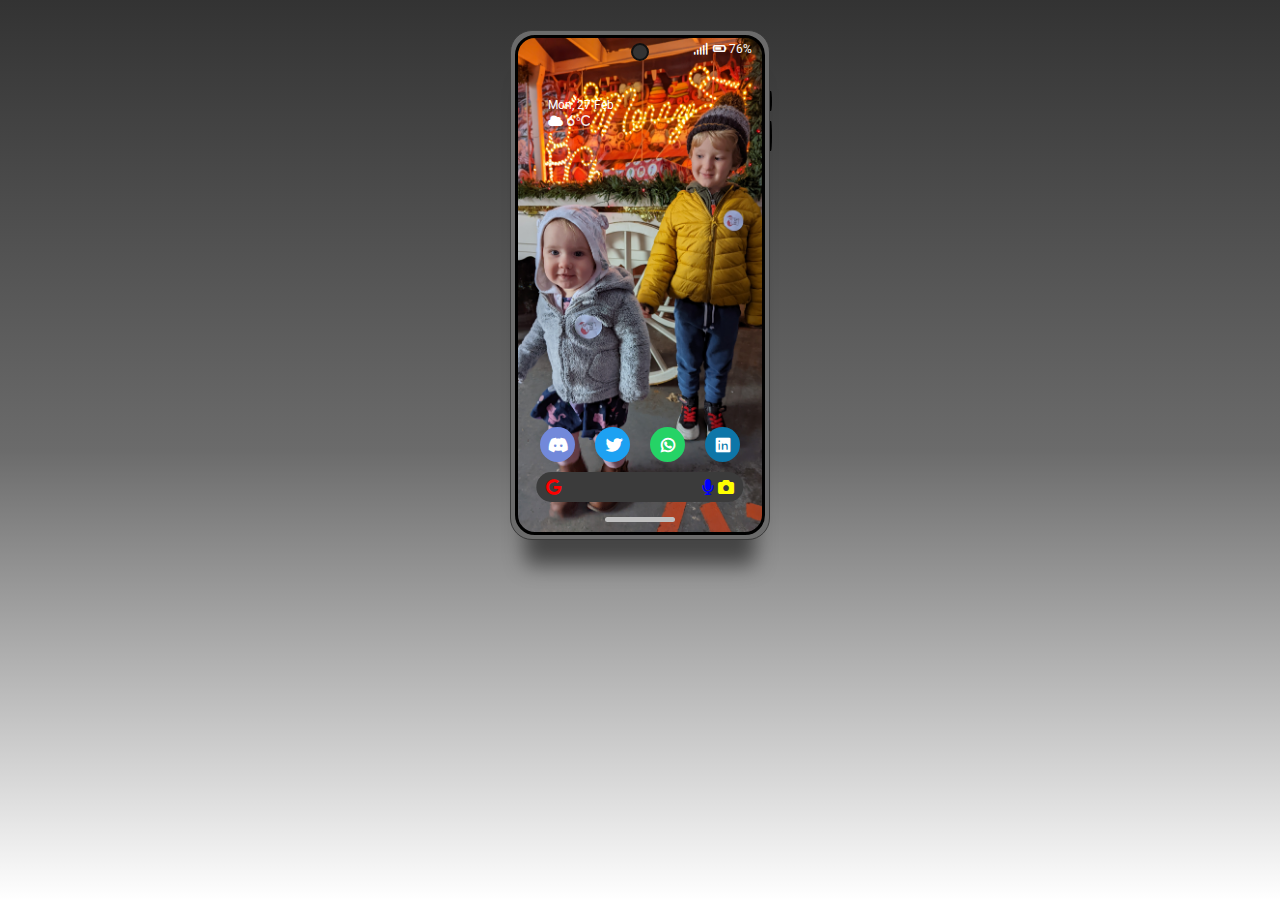
==== index.html @ da10e138 "first commit" ====
<!DOCTYPE html>
<html lang="en">
  <head>
    <meta charset="UTF-8" />
    <meta http-equiv="X-UA-Compatible" content="IE=edge" />
    <meta name="viewport" content="width=device-width, initial-scale=1.0" />
    <link rel="stylesheet" href="./fontawesome-free-6.1.1-web/css/all.css" />
    <link
      href="https://fonts.googleapis.com/css2?family=Roboto&display=swap"
      rel="stylesheet"
    />
    <link rel="stylesheet" href="./style.css" />

    <title>Mobile Phone</title>
  </head>
  <body>
    <div class="outer-mobile-phone-wrapper">
      <div class="top-shine"></div>
      <div class="button-wrapper">
        <a class="on-button" href="./lock_screen.html"></a>
        <div class="volume-button"></div>
      </div>
      <div class="inner-mobile-phone-wrapper">
        <div class="top">
          <div id="clock" class="clock"></div>
          <div class="camera transform-left"></div>
          <div class="top-left">
            <i class="fa-solid fa-signal"></i>
            <i class="fa-solid fa-battery-three-quarters"></i>
            <p>76%</p>
          </div>
        </div>
        <div class="date-weather-content">
          <div id="date" class="date">Mon, 27 Feb</div>
          <div id="weather" class="weather">
            <i class="fa-solid fa-cloud"> <p>6&#176;C</p></i>
          </div>
        </div>
        <div class="app-links transform-left">
          <a class="links discord" href="./discord_test.html"></a>
          <a class="links twitter" href="./twitter.html"></a>
          <a class="links whatsapp" href="./whatsapp.html"></a>
          <a class="links linkedin" href="./linkedin.html"></a>
        </div>
        <a href="/google_search.html" class="google-bar transform-left">
          <div class="google-logo">
            <i class="fa-brands fa-google"></i>
          </div>
          <div class="google-mic-camera">
            <i class="fa-solid fa-microphone"></i>
            <i class="fa-solid fa-camera"></i>
          </div>
        </a>
        <a href="./index.html" class="bottom-button transform-left"></a>
      </div>
    </div>

    <script src="./script.js"></script>
  </body>
</html>
---- style.css ----
* {
  box-sizing: border-box;
  margin: 0;
  padding: 0;
}

body {
  background: linear-gradient(#333, #6b6b6b, #fff);
  color: #fff;
  font-family: 'Roboto', sans-serif;
  display: flex;
  justify-content: center;
  height: 100vh;
}

/* Backgrounds */

body.discord-mobile {
  background: linear-gradient(#1e2124, #282b30, #7289da);
}
body.twitter-mobile {
  background: radial-gradient(#fff, #1da1f2);
}

/* Utilities */

a {
  text-decoration: none;
}

li {
  list-style: none;
}

.transform-left {
  left: 50%;
  transform: translateX(-50%);
}

/* Mobile Device */

.outer-mobile-phone-wrapper {
  margin-top: 30px;
  position: relative;
  width: 260px;
  height: 510px;
  background-color: #6b6b6b;
  border-radius: 22px;
  border: 1px solid #3b3b3b;
  box-shadow: 0px 40px 20px -15px rgba(0, 0, 0, 0.5);
}

.on-button {
  position: absolute;
  width: 2px;
  height: 20px;
  top: 60px;
  left: 259px;
  background-color: black;
  border-top-right-radius: 100%;
  border-bottom-right-radius: 100%;
}

.volume-button {
  position: absolute;
  width: 2px;
  height: 30px;
  top: 90px;
  left: 259px;
  background-color: black;
  border-top-right-radius: 100%;
  border-bottom-right-radius: 100%;
}

/* Mobile HomeScreen */

.inner-mobile-phone-wrapper {
  width: 250px;
  height: 500px;
  background: url(./PXL_20211219_104220597.jpg) no-repeat center center/cover;
  border: 3px solid black;
  position: absolute;
  top: 4px;
  left: 4px;
  border-radius: 20px;
  z-index: 1;
}

.top {
  display: flex;
  justify-content: space-between;
}

.clock {
  font-size: 12px;
  margin-left: 10px;
  margin-top: 5px;
}

.camera {
  position: absolute;
  width: 18px;
  height: 18px;
  background-color: #333;
  border: 2px solid #111;
  border-radius: 50%;
  top: 5px;
}

.top-left {
  display: flex;
  align-items: center;
  font-size: 12px;
  margin-right: 10px;
  margin-top: 4px;
}

.top-left .fa-signal {
  padding-right: 5px;
}
.top-left .fa-battery-three-quarters {
  padding-right: 2px;
}

.date-weather-content {
  position: absolute;
  top: 60px;
  left: 30px;
}

.date {
  font-size: 12px;
  padding-bottom: 3px;
}

.weather i {
  display: flex;
  font-size: 12px;
}

.weather p {
  opacity: 0.9;
  padding-left: 4px;
}

.app-links {
  position: absolute;
  bottom: 70px;
  width: 100%;
  text-align: center;
  display: flex;
  justify-content: center;
}

.app-links .links {
  margin: 0 10px;
  width: 35px;
  height: 35px;
  background-color: black;
  border-radius: 50%;
  color: #fff;
}

.app-links > * {
  transition: all 1s ease-in-out;
}
.app-links > a:hover {
  background-color: #fff;
}

.app-links .discord {
  background-color: #7289da;
}

.app-links .discord:hover {
  color: #7289da;
}

.app-links .discord::after {
  content: '\f392';
  font-family: 'Font Awesome 5 Brands';
  font-weight: 900;
  position: absolute;
  top: 50%;
  transform: translateY(-50%);
  margin-left: -10px;
}

.app-links .twitter {
  background-color: #1da1f2;
}

.app-links .twitter:hover {
  color: #1da1f2;
}

.app-links .twitter::after {
  content: '\f099';
  font-family: 'Font Awesome 5 Brands';
  font-weight: 900;
  position: absolute;
  top: 50%;
  transform: translateY(-50%);
  margin-left: -7px;
}

.app-links .whatsapp {
  background-color: #25d366;
}

.app-links .whatsapp:hover {
  color: #25d366;
}

.app-links .whatsapp::after {
  content: '\f232';
  font-family: 'Font Awesome 5 Brands';
  font-weight: 900;
  position: absolute;
  top: 50%;
  transform: translateY(-50%);
  margin-left: -7px;
}

.app-links .linkedin {
  background-color: #0e76a8;
}

.app-links .linkedin:hover {
  color: #0e76a8;
}

.app-links .linkedin::after {
  content: '\f08c';
  font-family: 'Font Awesome 5 Brands';
  font-weight: 900;
  position: absolute;
  top: 50%;
  transform: translateY(-50%);
  margin-left: -7px;
}

.google-bar {
  position: absolute;
  bottom: 30px;
  height: 30px;
  width: 85%;
  border-radius: 30px;
  display: flex;
  align-items: center;
  justify-content: space-between;
  background-color: #3b3b3b;
  color: #fff;
}

.google-bar:hover {
  cursor: text;
}

.google-logo {
  margin-left: 10px;
  color: red;
}

.google-mic-camera {
  margin-right: 10px;
}

.google-mic-camera .fa-camera {
  color: yellow;
}

.google-mic-camera .fa-microphone {
  color: blue;
}

.bottom-button {
  width: 70px;
  height: 5px;
  background-color: silver;
  border-radius: 10px;
  position: absolute;
  bottom: 10px;
}

/* Google Search{ Page */
.google-wrapper {
  width: 250px;
  height: 500px;
  background-color: #222;
  border: 3px solid black;
  position: absolute;
  top: 4px;
  left: 4px;
  border-radius: 20px;
  z-index: 1;
}

.google-page-bar {
  top: 35px;
}

.google-page-bar p {
  color: #6b6b6b;
}

/* Discord */
.discord-wrapper {
  background: #222;
}

/* Discord Side Links to Left */
.discord-left-side-links {
  position: absolute;
  margin-top: 10px;
}

.discord-left-side-links li,
.discord-green-icons li {
  width: 40px;
  height: 40px;
  border-radius: 50%;
  background-color: #fff;
  margin: 10px 6px;
}

.discord-left-side-links li:before {
  content: '';
  width: 3px;
  height: 5px;
  background-color: #fff;
  border-radius: 0 10px 10px 0;
  position: absolute;
  margin-top: 18px;
  margin-left: -5px;
}

.discord-left-side-links .cow:before {
  content: '';
  height: 20px;
  width: 3px;
  background-color: #fff;
  top: 200px;
}

.discord-green-icons {
  margin-top: 320px;
}

.discord-green-icons li {
  background-color: #444;
}

.discord-green-icons li i {
  margin-top: 12px;
  margin-left: 50%;
  transform: translateX(-50%);
  color: rgb(2, 181, 2);
}

/* Discord Main Content */
.discord-content-middle {
  width: 140px;
  height: 410px;
  position: absolute;
  top: 30px;
  background-color: #333;
  border-top-right-radius: 5px;
  border-top-left-radius: 5px;
}

.discord-content-header {
  font-size: 12px;
  display: flex;
  margin-top: 10px;
  margin-left: 10px;
}

.discord-content-header i {
  color: purple;
}

.discord-content-header h5 {
  padding-left: 5px;
}

.discord-content-header p {
  margin-top: -8px;
  margin-left: 25px;
  font-size: 16px;
}

.discord-content-middle button {
  width: 85%;
  font-size: 12px;
  margin-left: 10px;
  margin-top: 10px;
  color: #fff;
  background-color: #444;
  border: none;
  border-radius: 3px;
  padding: 3px 0;
}

.discord-middle-text {
  font-size: 12px;
  color: #888;
  position: absolute;
  margin-top: 10px;
  margin-left: 15px;
}

.discord-middle-text h5 {
  background-color: #444;
  padding: 2px 0px 2px 10px;
  margin-left: -10px;
  width: 130px;
  display: flex;
  align-items: center;
}

.discord-middle-text i {
  margin-right: 5px;
}

.discord-middle-text span {
  color: #fff;
}

.discord-middle-text span::before {
  content: '';
  position: absolute;
  width: 3px;
  height: 5px;
  background-color: #fff;
  border-radius: 0 10px 10px 0;
  left: -15px;
  margin-top: 4px;
}

.discord-info,
.discord-general,
.discord-projects {
  margin-top: 15px;
}

.discord-info p,
.discord-general p,
.discord-projects p {
  margin: 8px 0;
}

.discord-info h6::before,
.discord-general h6::before,
.discord-projects h6::before {
  content: '\f054';
  font-family: 'Font Awesome 5 Free';
  font-weight: 900;
  position: absolute;
  margin-left: -8px;
}

/* Discord Right Side */
.discord-right-side {
  width: 45px;
  height: 405px;
  background-color: #2d2d2d;
  top: 30px;
  left: 200px;
  position: absolute;
  border-top-left-radius: 5px;
}

.discord-burger {
  margin-top: 15px;
  margin-left: 15px;
}

.discord-users {
  margin-left: 15px;
}

.discord-user {
  width: 30px;
  height: 30px;
  border-radius: 50%;
  background-color: #fff;
  display: flex;
  flex-direction: column;
  margin: 20px 0;
}

.discord-user::after {
  content: '';
  width: 2px;
  height: 8px;
  background-color: #555;
  margin-top: -9px;
  margin-left: 13px;
}

.discord-user::before {
  content: '';
  transform: rotate(270deg);
  position: absolute;
  margin-top: -17px;
  margin-left: 20px;
  background-color: #555;
  width: 2px;
  height: 15px;
}

.discord-user:nth-child(3) {
  margin-top: 46px;
}

.discord-user:nth-child(4) {
  margin-top: 130px;
}

/* Discord Bottom of Page */
.discord-bottom-links {
  position: absolute;
  background-color: #222;
  bottom: 30px;
  width: 100%;
  padding-top: 8px;
  border-top: 2px solid #222;
  z-index: 1;
}

.discord-bottom-links ul {
  display: flex;
  justify-content: center;
}

.discord-bottom-links ul li {
  padding: 0 15px;
}

.discord-bottom-links ul li:nth-child(1n + 2) {
  color: #6b6b6b;
}

.discord-bottom-links p {
  width: 20px;
  height: 20px;
  border-radius: 50%;
}

/* Twitter */
.twitter-wrapper {
  background: #fff;
  color: #444;
}

.main-twitter {
  margin-top: 20px;
  margin-left: 20px;
}

.twitter-header {
  display: flex;
  flex-direction: column;
  border-bottom: 1px solid #ddd;
  width: 90%;
}

.twitter-header p {
  font-size: 12px;
  margin-bottom: 10px;
  color: #666;
}

.twitter-profile-pic {
  background: url(./IMG/milan-de-clercq-2ayzQETlloM-unsplash.jpg) no-repeat
    center center/cover;
  width: 30px;
  height: 30px;
  border-radius: 50%;
  margin-bottom: 10px;
}

.twitter-followers {
  display: flex;
  font-size: 12px;
  color: #666;
}

.twitter-followers span {
  color: #222;
}

.twitter-followers p {
  padding-right: 10px;
}

.twitter-lists {
  margin-top: 15px;
  margin-bottom: 5px;
}

.twitter-lists ul li {
  padding: 10px 0;
  font-size: 14px;
  letter-spacing: 0.5px;
  font-weight: bold;
}

.twitter-lists ul i {
  margin-right: 20px;
}

.twitter-lists ul li:nth-child(2) {
  color: #1da1f2;
}

.twitter-bottom {
  font-size: 12px;
  margin-bottom: 15px;
  border-top: 1px solid #ddd;
  width: 90%;
}

.twitter-bottom p {
  padding: 12px 0 0;
  font-weight: bold;
}
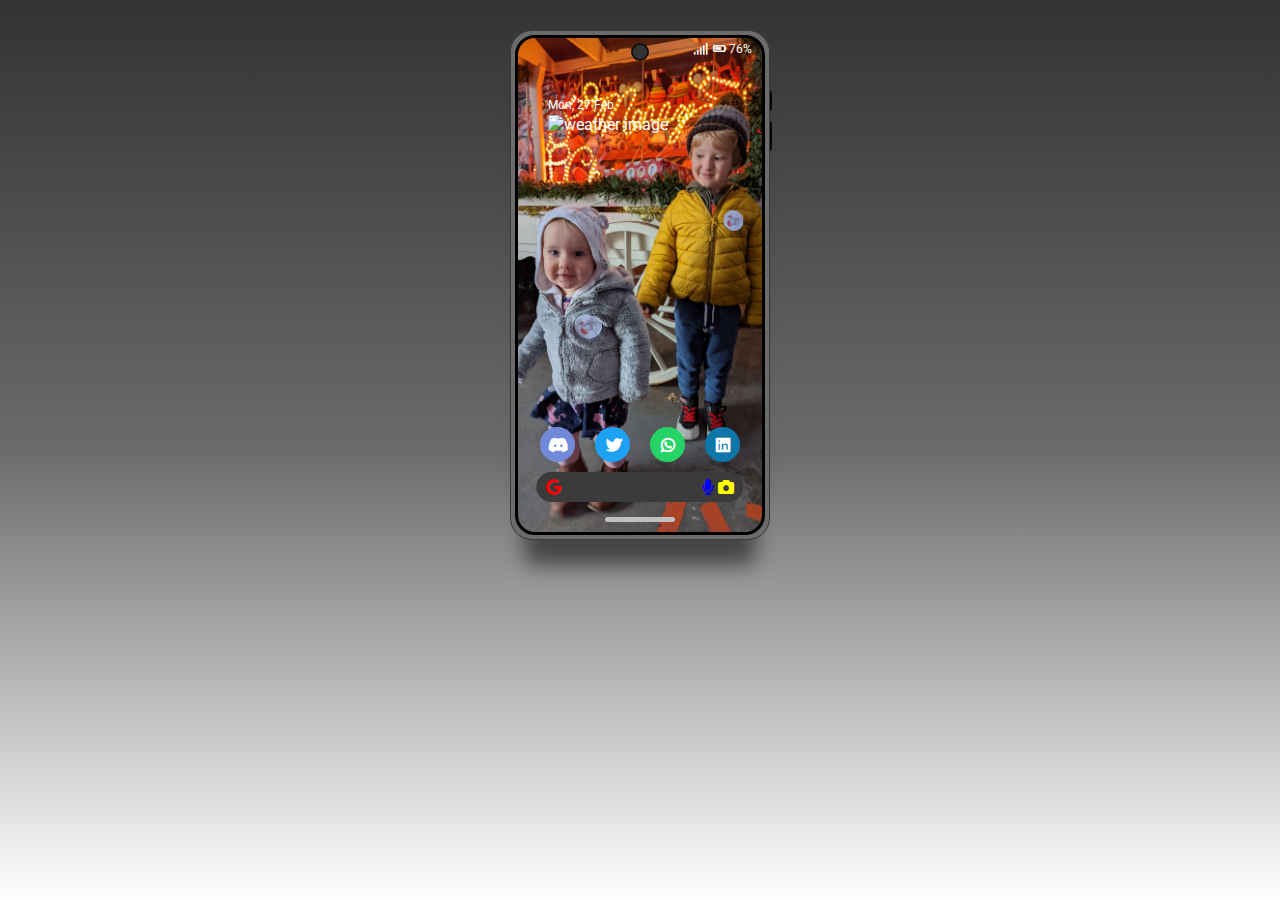
==== commit 59b982f8: "change weather fromm hard coded to api" ====
--- a/index.html
+++ b/index.html
@@ -6,7 +6,7 @@
     <meta name="viewport" content="width=device-width, initial-scale=1.0" />
     <link rel="stylesheet" href="./fontawesome-free-6.1.1-web/css/all.css" />
     <link
-      href="https://fonts.googleapis.com/css2?family=Roboto&display=swap"
+      href="https://fonts.googleapis.com/css2?family=Nunito+Sans&family=Roboto&display=swap"
       rel="stylesheet"
     />
     <link rel="stylesheet" href="./style.css" />
@@ -14,7 +14,7 @@
     <title>Mobile Phone</title>
   </head>
   <body>
-    <div class="outer-mobile-phone-wrapper">
+    <main class="outer-mobile-phone-wrapper">
       <div class="top-shine"></div>
       <div class="button-wrapper">
         <a class="on-button" href="./lock_screen.html"></a>
@@ -33,7 +33,7 @@
         <div class="date-weather-content">
           <div id="date" class="date">Mon, 27 Feb</div>
           <div id="weather" class="weather">
-            <i class="fa-solid fa-cloud"> <p>6&#176;C</p></i>
+            <img id="weather-icon" alt="weather image"></img> <p id="temp"></p>
           </div>
         </div>
         <div class="app-links transform-left">
@@ -53,8 +53,9 @@
         </a>
         <a href="./index.html" class="bottom-button transform-left"></a>
       </div>
-    </div>
+    </main>
 
-    <script src="./script.js"></script>
+    <script src="./time_date.js"></script>
+    <script src="./weather_api.js"></script>
   </body>
 </html>
--- a/style.css
+++ b/style.css
@@ -1,3 +1,11 @@
+:root {
+  --discord-color: #7289da;
+  --discord-font: 'Nunito Sans', sans-serif;
+  --twitter-color: #1da1f2;
+  --whatsapp-color: #25d366;
+  --linkedin-color: #0e76a8;
+}
+
 * {
   box-sizing: border-box;
   margin: 0;
@@ -16,10 +24,14 @@
 /* Backgrounds */
 
 body.discord-mobile {
-  background: linear-gradient(#1e2124, #282b30, #7289da);
+  background: linear-gradient(#1e2124, #282b30, var(--discord-color));
 }
 body.twitter-mobile {
-  background: radial-gradient(#fff, #1da1f2);
+  background: radial-gradient(#fff, var(--twitter-color));
+}
+
+body.whatsapp-mobile {
+  background: radial-gradient(#fff, var(--whatsapp-color));
 }
 
 /* Utilities */
@@ -169,11 +181,11 @@
 }
 
 .app-links .discord {
-  background-color: #7289da;
+  background-color: var(--discord-color);
 }
 
 .app-links .discord:hover {
-  color: #7289da;
+  color: var(--discord-color);
 }
 
 .app-links .discord::after {
@@ -187,11 +199,11 @@
 }
 
 .app-links .twitter {
-  background-color: #1da1f2;
+  background-color: var(--twitter-color);
 }
 
 .app-links .twitter:hover {
-  color: #1da1f2;
+  color: var(--twitter-color);
 }
 
 .app-links .twitter::after {
@@ -205,11 +217,11 @@
 }
 
 .app-links .whatsapp {
-  background-color: #25d366;
+  background-color: var(--whatsapp-color);
 }
 
 .app-links .whatsapp:hover {
-  color: #25d366;
+  color: var(--whatsapp-color);
 }
 
 .app-links .whatsapp::after {
@@ -223,11 +235,11 @@
 }
 
 .app-links .linkedin {
-  background-color: #0e76a8;
+  background-color: var(--linkedin-color);
 }
 
 .app-links .linkedin:hover {
-  color: #0e76a8;
+  color: var(--linkedin-color);
 }
 
 .app-links .linkedin::after {
@@ -282,347 +294,3 @@
   position: absolute;
   bottom: 10px;
 }
-
-/* Google Search{ Page */
-.google-wrapper {
-  width: 250px;
-  height: 500px;
-  background-color: #222;
-  border: 3px solid black;
-  position: absolute;
-  top: 4px;
-  left: 4px;
-  border-radius: 20px;
-  z-index: 1;
-}
-
-.google-page-bar {
-  top: 35px;
-}
-
-.google-page-bar p {
-  color: #6b6b6b;
-}
-
-/* Discord */
-.discord-wrapper {
-  background: #222;
-}
-
-/* Discord Side Links to Left */
-.discord-left-side-links {
-  position: absolute;
-  margin-top: 10px;
-}
-
-.discord-left-side-links li,
-.discord-green-icons li {
-  width: 40px;
-  height: 40px;
-  border-radius: 50%;
-  background-color: #fff;
-  margin: 10px 6px;
-}
-
-.discord-left-side-links li:before {
-  content: '';
-  width: 3px;
-  height: 5px;
-  background-color: #fff;
-  border-radius: 0 10px 10px 0;
-  position: absolute;
-  margin-top: 18px;
-  margin-left: -5px;
-}
-
-.discord-left-side-links .cow:before {
-  content: '';
-  height: 20px;
-  width: 3px;
-  background-color: #fff;
-  top: 200px;
-}
-
-.discord-green-icons {
-  margin-top: 320px;
-}
-
-.discord-green-icons li {
-  background-color: #444;
-}
-
-.discord-green-icons li i {
-  margin-top: 12px;
-  margin-left: 50%;
-  transform: translateX(-50%);
-  color: rgb(2, 181, 2);
-}
-
-/* Discord Main Content */
-.discord-content-middle {
-  width: 140px;
-  height: 410px;
-  position: absolute;
-  top: 30px;
-  background-color: #333;
-  border-top-right-radius: 5px;
-  border-top-left-radius: 5px;
-}
-
-.discord-content-header {
-  font-size: 12px;
-  display: flex;
-  margin-top: 10px;
-  margin-left: 10px;
-}
-
-.discord-content-header i {
-  color: purple;
-}
-
-.discord-content-header h5 {
-  padding-left: 5px;
-}
-
-.discord-content-header p {
-  margin-top: -8px;
-  margin-left: 25px;
-  font-size: 16px;
-}
-
-.discord-content-middle button {
-  width: 85%;
-  font-size: 12px;
-  margin-left: 10px;
-  margin-top: 10px;
-  color: #fff;
-  background-color: #444;
-  border: none;
-  border-radius: 3px;
-  padding: 3px 0;
-}
-
-.discord-middle-text {
-  font-size: 12px;
-  color: #888;
-  position: absolute;
-  margin-top: 10px;
-  margin-left: 15px;
-}
-
-.discord-middle-text h5 {
-  background-color: #444;
-  padding: 2px 0px 2px 10px;
-  margin-left: -10px;
-  width: 130px;
-  display: flex;
-  align-items: center;
-}
-
-.discord-middle-text i {
-  margin-right: 5px;
-}
-
-.discord-middle-text span {
-  color: #fff;
-}
-
-.discord-middle-text span::before {
-  content: '';
-  position: absolute;
-  width: 3px;
-  height: 5px;
-  background-color: #fff;
-  border-radius: 0 10px 10px 0;
-  left: -15px;
-  margin-top: 4px;
-}
-
-.discord-info,
-.discord-general,
-.discord-projects {
-  margin-top: 15px;
-}
-
-.discord-info p,
-.discord-general p,
-.discord-projects p {
-  margin: 8px 0;
-}
-
-.discord-info h6::before,
-.discord-general h6::before,
-.discord-projects h6::before {
-  content: '\f054';
-  font-family: 'Font Awesome 5 Free';
-  font-weight: 900;
-  position: absolute;
-  margin-left: -8px;
-}
-
-/* Discord Right Side */
-.discord-right-side {
-  width: 45px;
-  height: 405px;
-  background-color: #2d2d2d;
-  top: 30px;
-  left: 200px;
-  position: absolute;
-  border-top-left-radius: 5px;
-}
-
-.discord-burger {
-  margin-top: 15px;
-  margin-left: 15px;
-}
-
-.discord-users {
-  margin-left: 15px;
-}
-
-.discord-user {
-  width: 30px;
-  height: 30px;
-  border-radius: 50%;
-  background-color: #fff;
-  display: flex;
-  flex-direction: column;
-  margin: 20px 0;
-}
-
-.discord-user::after {
-  content: '';
-  width: 2px;
-  height: 8px;
-  background-color: #555;
-  margin-top: -9px;
-  margin-left: 13px;
-}
-
-.discord-user::before {
-  content: '';
-  transform: rotate(270deg);
-  position: absolute;
-  margin-top: -17px;
-  margin-left: 20px;
-  background-color: #555;
-  width: 2px;
-  height: 15px;
-}
-
-.discord-user:nth-child(3) {
-  margin-top: 46px;
-}
-
-.discord-user:nth-child(4) {
-  margin-top: 130px;
-}
-
-/* Discord Bottom of Page */
-.discord-bottom-links {
-  position: absolute;
-  background-color: #222;
-  bottom: 30px;
-  width: 100%;
-  padding-top: 8px;
-  border-top: 2px solid #222;
-  z-index: 1;
-}
-
-.discord-bottom-links ul {
-  display: flex;
-  justify-content: center;
-}
-
-.discord-bottom-links ul li {
-  padding: 0 15px;
-}
-
-.discord-bottom-links ul li:nth-child(1n + 2) {
-  color: #6b6b6b;
-}
-
-.discord-bottom-links p {
-  width: 20px;
-  height: 20px;
-  border-radius: 50%;
-}
-
-/* Twitter */
-.twitter-wrapper {
-  background: #fff;
-  color: #444;
-}
-
-.main-twitter {
-  margin-top: 20px;
-  margin-left: 20px;
-}
-
-.twitter-header {
-  display: flex;
-  flex-direction: column;
-  border-bottom: 1px solid #ddd;
-  width: 90%;
-}
-
-.twitter-header p {
-  font-size: 12px;
-  margin-bottom: 10px;
-  color: #666;
-}
-
-.twitter-profile-pic {
-  background: url(./IMG/milan-de-clercq-2ayzQETlloM-unsplash.jpg) no-repeat
-    center center/cover;
-  width: 30px;
-  height: 30px;
-  border-radius: 50%;
-  margin-bottom: 10px;
-}
-
-.twitter-followers {
-  display: flex;
-  font-size: 12px;
-  color: #666;
-}
-
-.twitter-followers span {
-  color: #222;
-}
-
-.twitter-followers p {
-  padding-right: 10px;
-}
-
-.twitter-lists {
-  margin-top: 15px;
-  margin-bottom: 5px;
-}
-
-.twitter-lists ul li {
-  padding: 10px 0;
-  font-size: 14px;
-  letter-spacing: 0.5px;
-  font-weight: bold;
-}
-
-.twitter-lists ul i {
-  margin-right: 20px;
-}
-
-.twitter-lists ul li:nth-child(2) {
-  color: #1da1f2;
-}
-
-.twitter-bottom {
-  font-size: 12px;
-  margin-bottom: 15px;
-  border-top: 1px solid #ddd;
-  width: 90%;
-}
-
-.twitter-bottom p {
-  padding: 12px 0 0;
-  font-weight: bold;
-}
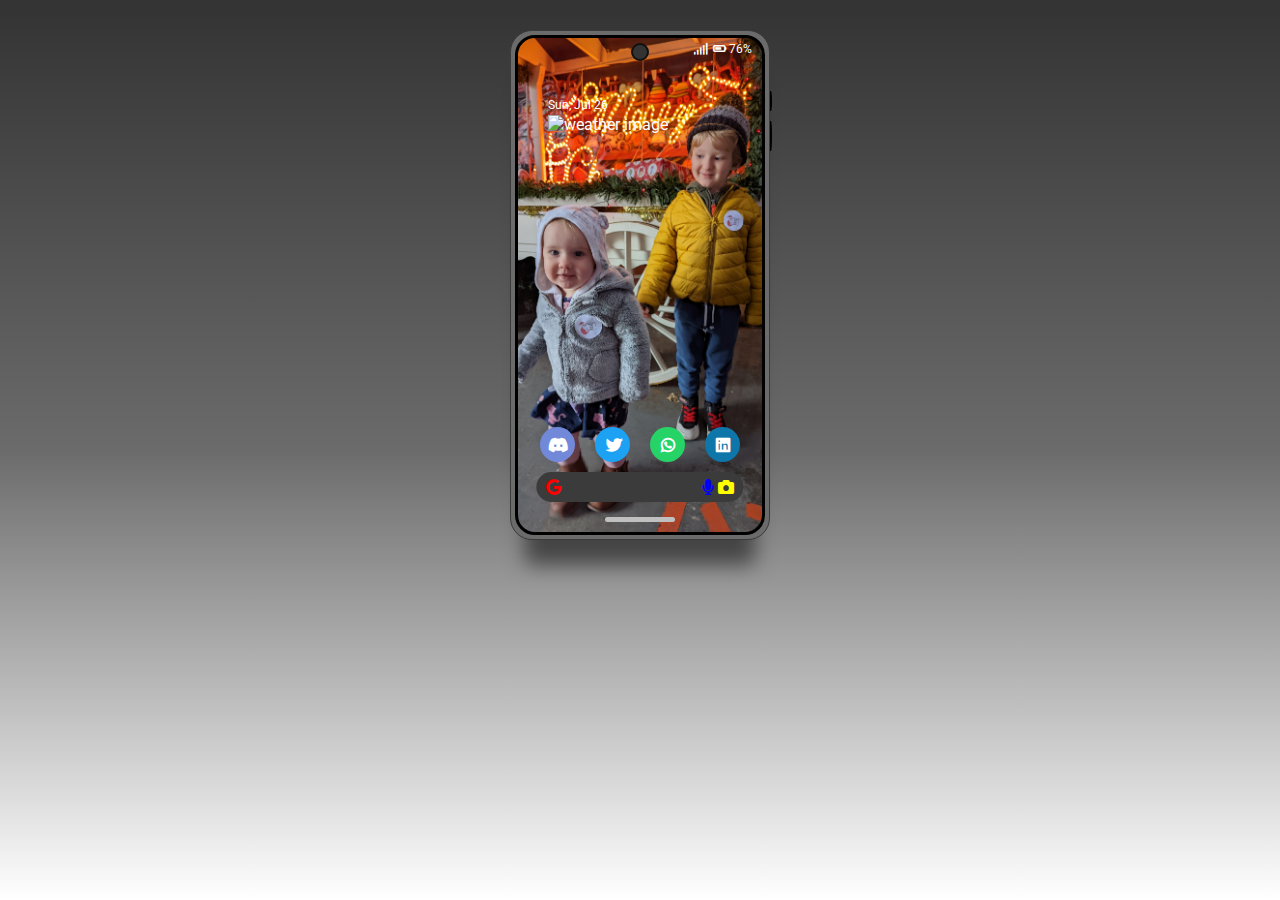
==== commit 763b7b0a: "make date correct format and live" ====
--- a/index.html
+++ b/index.html
@@ -31,9 +31,9 @@
           </div>
         </div>
         <div class="date-weather-content">
-          <div id="date" class="date">Mon, 27 Feb</div>
+          <div id="date" class="date"></div>
           <div id="weather" class="weather">
-            <img id="weather-icon" alt="weather image"></img> <p id="temp"></p>
+            <img id="weather-icon" class="weather-icon" alt="weather image"></img> <p id="temp"></p>
           </div>
         </div>
         <div class="app-links transform-left">
--- a/style.css
+++ b/style.css
@@ -145,12 +145,17 @@
   padding-bottom: 3px;
 }
 
-.weather i {
-  display: flex;
-  font-size: 12px;
+.weather {
+  display: flex;
+  align-items: center;
+}
+
+.weather-icon {
+  height: 20px;
 }
 
 .weather p {
+  font-size: 10px;
   opacity: 0.9;
   padding-left: 4px;
 }
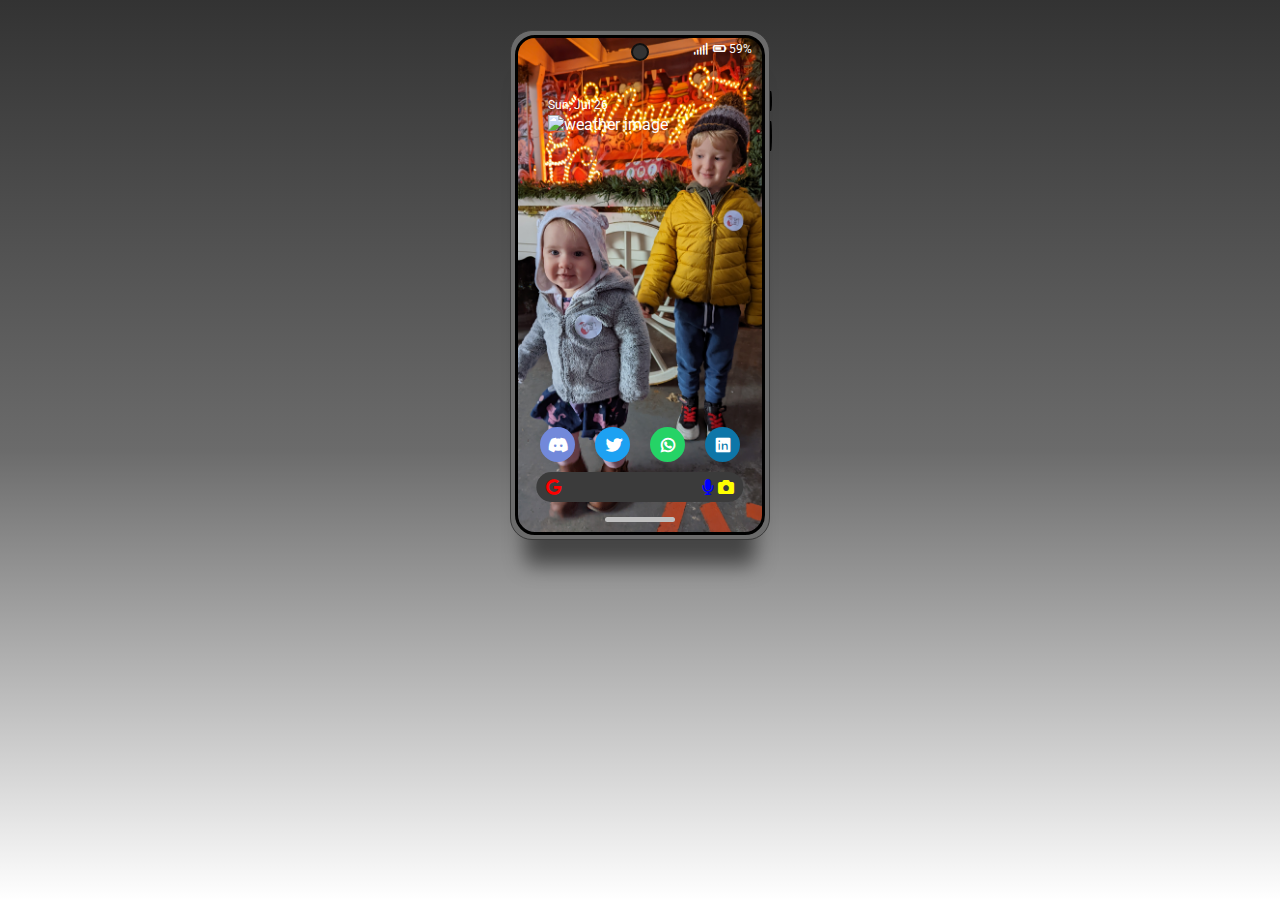
==== commit bed562f0: "add randomm battery percentage on load" ====
--- a/index.html
+++ b/index.html
@@ -14,34 +14,49 @@
     <title>Mobile Phone</title>
   </head>
   <body>
+    <!-- Outer mobile shape of phone -->
     <main class="outer-mobile-phone-wrapper">
+      <!-- Gives the phone a slight refelction/shine -->
       <div class="top-shine"></div>
+      <!-- Buttons container on right side(if looking) of phone -->
       <div class="button-wrapper">
         <a class="on-button" href="./lock_screen.html"></a>
         <div class="volume-button"></div>
       </div>
-      <div class="inner-mobile-phone-wrapper">
+
+      <!-- Inner phone container -->
+      <section class="inner-mobile-phone-wrapper">
         <div class="top">
+          <!-- Time -->
           <div id="clock" class="clock"></div>
+          <!-- Camera -->
           <div class="camera transform-left"></div>
+          <!-- Signal, Battery etc -->
           <div class="top-left">
             <i class="fa-solid fa-signal"></i>
             <i class="fa-solid fa-battery-three-quarters"></i>
-            <p>76%</p>
+            <!-- Make the battery charge a random % -->
+            <p id="random-percentage"></p>
           </div>
         </div>
+
+        <!-- Date and wether container, using live API -->
         <div class="date-weather-content">
           <div id="date" class="date"></div>
           <div id="weather" class="weather">
             <img id="weather-icon" class="weather-icon" alt="weather image"></img> <p id="temp"></p>
           </div>
         </div>
+
+        <!-- Bottom of the page app links -->
         <div class="app-links transform-left">
           <a class="links discord" href="./discord_test.html"></a>
           <a class="links twitter" href="./twitter.html"></a>
           <a class="links whatsapp" href="./whatsapp.html"></a>
           <a class="links linkedin" href="./linkedin.html"></a>
         </div>
+
+        <!-- Google search bar -->
         <a href="/google_search.html" class="google-bar transform-left">
           <div class="google-logo">
             <i class="fa-brands fa-google"></i>
@@ -51,11 +66,14 @@
             <i class="fa-solid fa-camera"></i>
           </div>
         </a>
+
+        <!-- Home Button -->
         <a href="./index.html" class="bottom-button transform-left"></a>
-      </div>
+      </section>
     </main>
 
     <script src="./time_date.js"></script>
     <script src="./weather_api.js"></script>
+    <script src="./random_percentage.js"></script>
   </body>
 </html>
